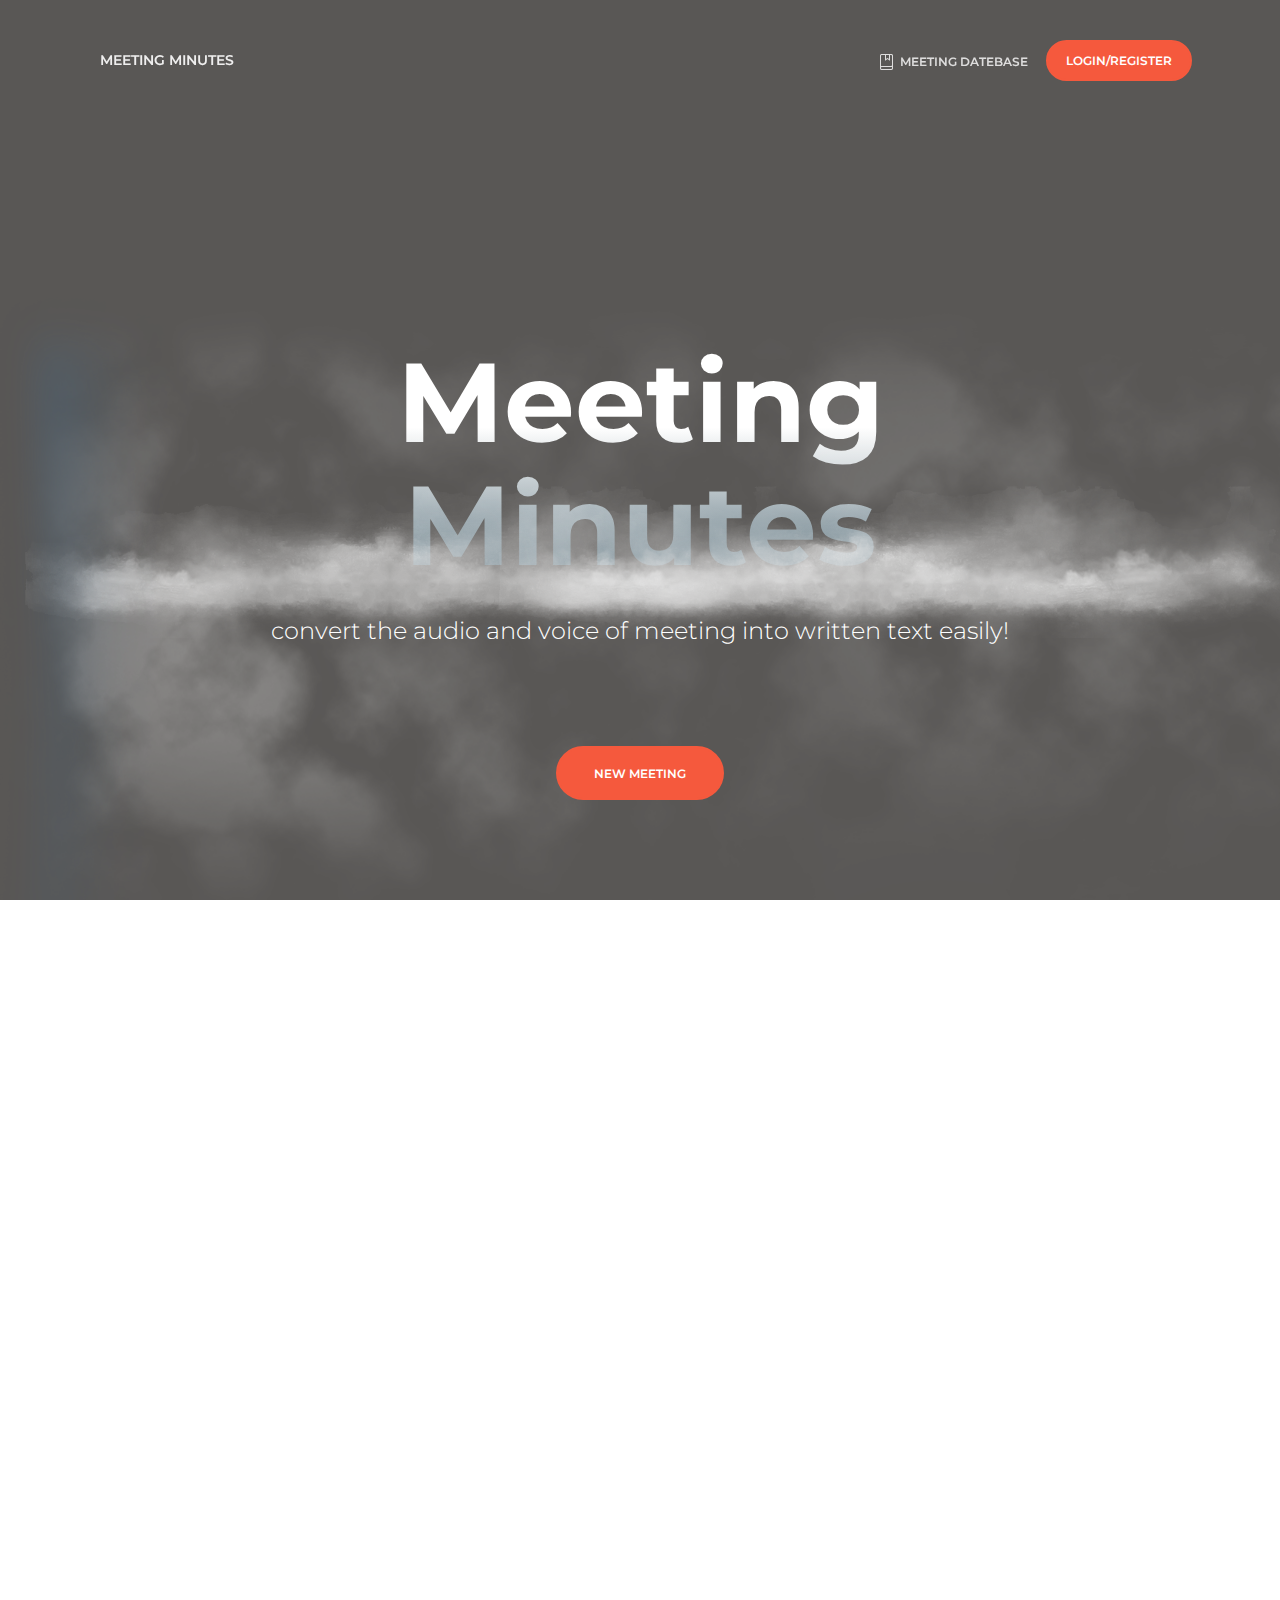
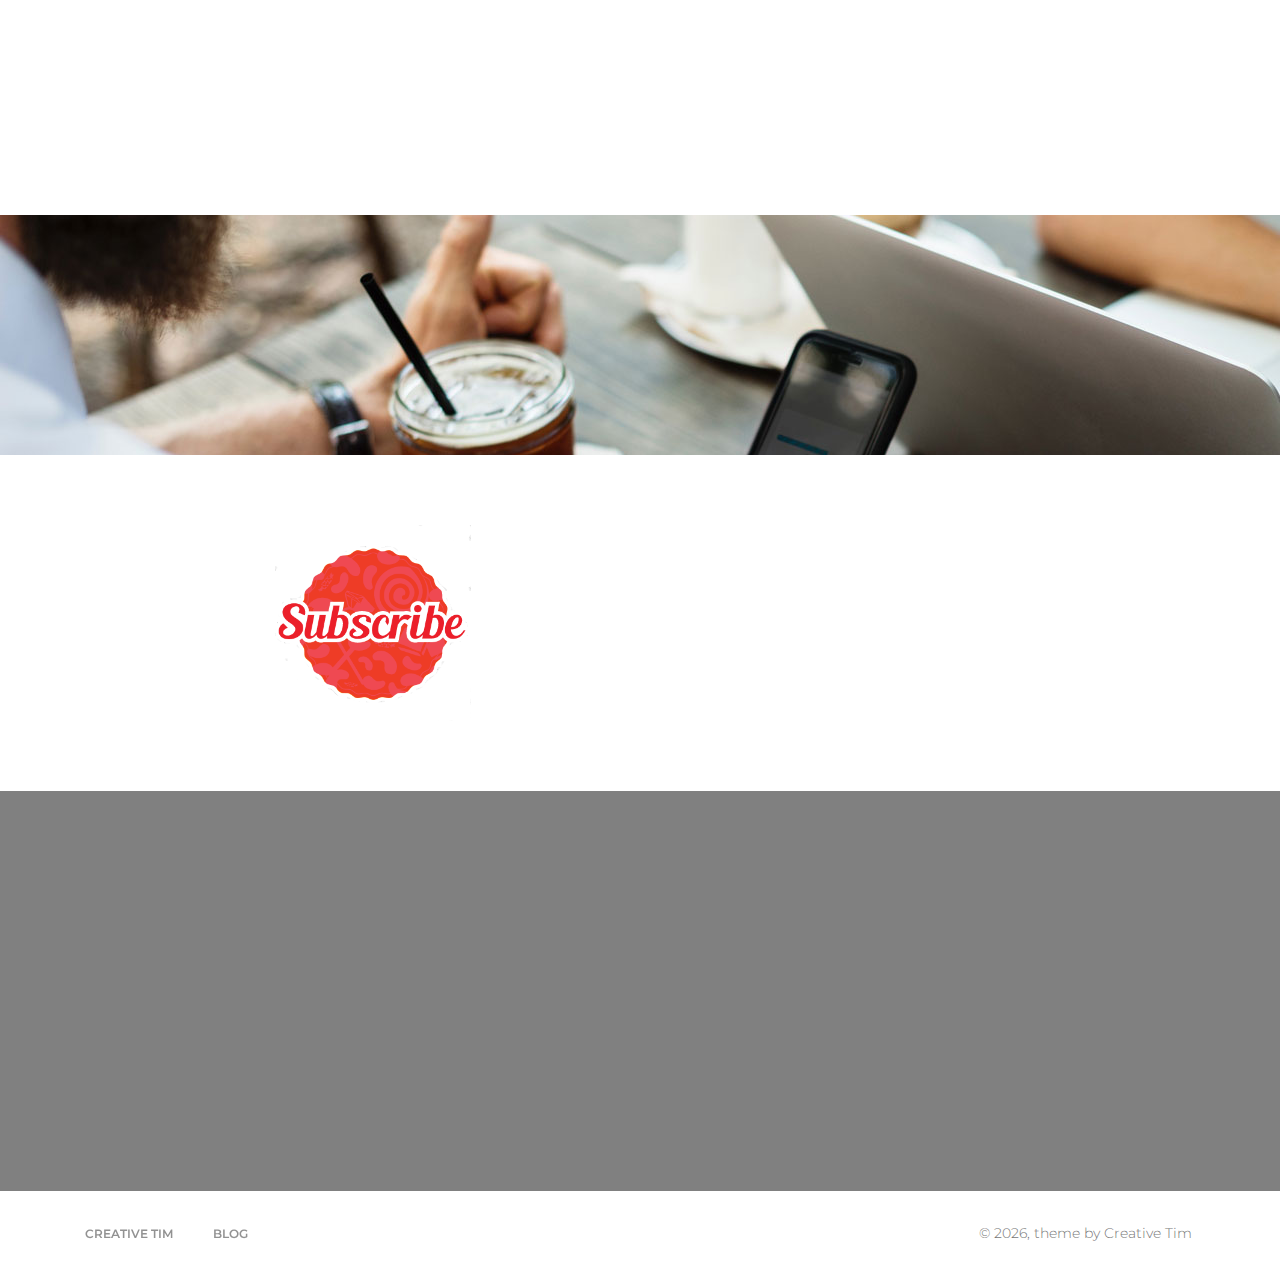
==== index.html @ 2bc40a19 "have problem with token" ====
<!doctype html>
<html lang="en">

<head>
    <meta charset="utf-8" />
    <link rel="icon" type="image/png" href="assets/img/favicon.ico">
    <link rel="apple-touch-icon" sizes="76x76" href="assets/img/apple-icon.png">
    <meta http-equiv="X-UA-Compatible" content="IE=edge,chrome=1" />
    <title>Paper Kit 2 by Creative Tim</title>
    <meta content='width=device-width, initial-scale=1.0, maximum-scale=1.0, user-scalable=0' name='viewport' />
    <meta name="viewport" content="width=device-width" />
    <!-- Bootstrap core CSS     -->
    <link href="assets/css/bootstrap.min.css" rel="stylesheet" />
    <link href="assets/css/paper-kit.css?v=2.1.0" rel="stylesheet" />
    <!--  CSS for Demo Purpose, don't include it in your project     -->
    <link href="assets/css/demo.css" rel="stylesheet" />
    <!--     Fonts and icons     -->
    <link href='http://fonts.googleapis.com/css?family=Montserrat:400,300,700' rel='stylesheet' type='text/css'>
    <link href="http://maxcdn.bootstrapcdn.com/font-awesome/latest/css/font-awesome.min.css" rel="stylesheet">
    <link href="assets/css/nucleo-icons.css" rel="stylesheet" />
</head>

<body>
    <nav class="navbar navbar-expand-md fixed-top navbar-transparent" color-on-scroll="500">
        <div class="container">
            <div class="navbar-translate">
                <button class="navbar-toggler navbar-toggler-right navbar-burger" type="button" data-toggle="collapse" data-target="#navbarToggler" aria-controls="navbarTogglerDemo02" aria-expanded="false" aria-label="Toggle navigation">
                    <span class="navbar-toggler-bar"></span>
                    <span class="navbar-toggler-bar"></span>
                    <span class="navbar-toggler-bar"></span>
                </button>
                <a class="navbar-brand" href="https://www.creative-tim.com">Meeting Minutes</a>
            </div>
            <div class="collapse navbar-collapse" id="navbarToggler">
                <ul class="navbar-nav ml-auto">
                    <li class="nav-item">
                        <a class="nav-link" rel="tooltip" title="Follow us on Twitter" data-placement="bottom" href="https://twitter.com/CreativeTim" target="_blank">
                            <i class="fa fa-twitter"></i>
                            <p class="d-lg-none">Twitter</p>
                        </a>
                    </li>
                    <li class="nav-item">
                        <a class="nav-link" rel="tooltip" title="Like us on Facebook" data-placement="bottom" href="https://www.facebook.com/CreativeTim" target="_blank">
                            <i class="fa fa-facebook-square"></i>
                            <p class="d-lg-none">Facebook</p>
                        </a>
                    </li>
                    <li class="nav-item">
                        <a class="nav-link" rel="tooltip" title="Follow us on Instagram" data-placement="bottom" href="https://www.instagram.com/CreativeTimOfficial" target="_blank">
                            <i class="fa fa-instagram"></i>
                            <p class="d-lg-none">Instagram</p>
                        </a>
                    </li>
                    <li class="nav-item">
                        <a class="nav-link" rel="tooltip" title="Star on GitHub" data-placement="bottom" href="https://www.github.com/CreativeTimOfficial/paper-kit" target="_blank">
                            <i class="fa fa-github"></i>
                            <p class="d-lg-none">GitHub</p>
                        </a>
                    </li>
                    <li class="nav-item">
                        <a href="documentation/tutorial-components.html" target="_blank" class="nav-link"><i class="nc-icon nc-book-bookmark"></i> Meeting Datebase</a>
                    </li>
                    <li class="nav-item">
                        <a href="examples/register.html" target="_blank" class="btn btn-danger btn-round">Login/Register</a>
                    </li>
                </ul>
            </div>
        </div>
    </nav>
    <div class="wrapper">
        <div class="page-header section-dark" style="background-image: url('assets/img/1.jpg')">
            <div class="filter"></div>
            <div class="content-center">
                <div class="container">
                    <div class="title-brand">
                        <h1 class="presentation-title">Meeting Minutes</h1>
                        <div class="fog-low">
                            <img src="assets/img/fog-low.png" alt="">
                        </div>
                        <div class="fog-low right">
                            <img src="assets/img/fog-low.png" alt="">
                        </div>
                    </div>
                    <h2 class="presentation-subtitle text-center">convert the audio and voice of meeting into written text easily!</h2>
                </div>
            </div>
            <div class="moving-clouds" style="background-image: url('assets/img/clouds.png'); ">
            </div>
            <a href="examples/profile.html" class="btn btn-danger btn-round new">New Meeting</a>
        </div>
        <div class="main">
            <div class="section">
                <div class="row intro-row">
                    <div class="col-md-1"></div>
                    <div class="col-md-5" data-move-z="-500px" data-move-y="200px">
                        <img class="intro" src="assets/img/2.jpg">
                    </div>
                    <div class="col-md-5" data-move-z="-200px" data-move-y="500px">
                        <h1>Easier<br>Faster<br>Comprehensive</h1>
                        <p>typically describe the events of the meeting and may include a list of attendees, a statement of the issues considered by the participants, and related responses or decisions for the issues.</p>
                    </div>
                    <div class="col-md-1"></div>
                </div>
                <div class="row intro-row">
                    <div class="col-md-1"></div>
                    <div class="col-md-5" data-move-z="-200px" data-move-y="500px">
                        <h1>Voice or Audio </h1>
                        <p>Easily convert audio and voice into written text for quick understanding of content.</p>
                    </div>
                    <div class="col-md-5" data-move-z="-500px" data-move-y="200px">
                        <img class="intro" src="assets/img/3.jpg">
                    </div>
                    <div class="col-md-1"></div>
                </div>
            </div>
            <div class="section">
                <div id="slider">
                    <div id="slide-holder">
                        <div class="slide"><img src="assets/img/4.jpg"></div>
                        <div class="slide"><img src="assets/img/5.jpg"></div>
                        <div class="slide"><img src="assets/img/6.jpg"></div>
                    </div>
                </div>
            </div>

            <div class="section">
                <div class="container">
                    <div class="row">
                        <div class="col-md-2"></div>
                        <div class="col-md-3"><img class="subscribe-logo" src="assets/img/subscribe.png"></div>
                        <div class="col-md-5 subscribe">
                            <h2>Get newest service</h2>
                            <input type="email" name="subscribe" placeholder="email">
                            <button type="submit" class="btn btn-danger btn-round add">Add</button>
                        </div>
                        <div class="col-md-2"></div>
                    </div>
                </div>
            </div>

            <div id="map"></div>
        </div>
    </div>
    <footer class="footer">
        <div class="container">
            <div class="row">
                <nav class="footer-nav">
                    <ul>
                        <li><a href="http://www.creative-tim.com">Creative Tim</a></li>
                        <li><a href="https://yifangdi.blogspot.com/">Blog</a></li>
                    </ul>
                </nav>
                <div class="credits ml-auto">
                    <span class="copyright">
                        © <script>document.write(new Date().getFullYear())</script>, theme <i class="fa fa-heart heart"></i> by Creative Tim
                    </span>
                </div>
            </div>
        </div>
    </footer>
</body>
<!-- Core JS Files -->
<script src="assets/js/jquery-3.2.1.js" type="text/javascript"></script>
<script src="assets/js/jquery-ui-1.12.1.custom.min.js" type="text/javascript"></script>
<script src="assets/js/popper.js" type="text/javascript"></script>
<script src="assets/js/bootstrap.min.js" type="text/javascript"></script>
<script type="text/javascript" src="assets/js/jquery.smoove.min.js"></script>
<!-- Switches -->
<script src="assets/js/bootstrap-switch.min.js"></script>
<!--  Plugins for Slider -->
<script src="assets/js/nouislider.js"></script>
<!--  Plugins for DateTimePicker -->
<script src="assets/js/moment.min.js"></script>
<script src="assets/js/bootstrap-datetimepicker.min.js"></script>

<!--  Paper Kit Initialization and functons -->
<script src="assets/js/paper-kit.js?v=2.1.0"></script>
<script>
    $('.col-md-5').smoove({
        offset:'40%'
    });
      function initMap() {
        var uluru = {lat: 42.3601, lng: -71.0589};
        var map = new google.maps.Map(document.getElementById('map'), {
          zoom:6,
          center: uluru
        });
        var marker = new google.maps.Marker({
          position:uluru,
          map: map
        });
        var infoWindow=new google.maps.InfoWindow({
            content:'<h4>We are here</h4><br><p>Tel:123-456-789</p>'
        });
       marker.addListener('click',function(){
        infoWindow.open(map,marker);
       });
      }
    </script>
    <script async defer
    src="https://maps.googleapis.com/maps/api/js?key=AIzaSyCdWbFzdQNGL08c4irJeWG4g93QgzHNyZw&callback=initMap">
    </script>
</html>
---- assets/css/demo.css ----
.tim-row{
    margin-bottom: 20px;
}

.tim-white-buttons {
    background-color: #777777;
}
.tim-title{
    margin-top: 30px;
    margin-bottom: 25px;
    min-height: 32px;
}
.tim-title.text-center{
    margin-bottom: 50px;
}
.typography-line{
    padding-left: 180px;
    margin-bottom: 20px;
    position: relative;
    width: 100%;
}
.typography-line .note{
    bottom: 10px;
    color: #c0c1c2;
    display: block;
    font-weight: 400;
    font-size: 13px;
    line-height: 13px;
    left: 0;
    margin-left: 20px;
    position: absolute;
    width: 260px;
}
.tim-row{
    padding-top: 50px;
}
.tim-row h3{
    margin-top: 0;
}
.switch{
    margin-right: 20px;
}
#navbar-full .navbar{
    border-radius: 0 !important;
    margin-bottom: 0;
    z-index: 2;
}
.space{
    height: 130px;
    display: block;
}
.space-110{
    height: 110px;
    display: block;
}
.space-50{
    height: 50px;
    display: block;
}
.space-70{
    height: 70px;
    display: block;
}
.navigation-example .img-src{
    background-attachment: scroll;
}

.main{
    background-color: #fff;
/*     position: relative; */

}
.navigation-example{
    background-image: url('../img/ilya-yakover.jpg');
    background-position: center center;
    background-size: cover;
    background-attachment: fixed;
    margin-top:0;
}
#notifications{
    background-color: #FFFFFF;
    display: block;
    width: 100%;
    position: relative;
}
#carousel{
    padding-top: 0;
}
.note{
    text-transform: capitalize;
}
.subscribe-form{
    padding-top: 20px;
}
.page-header .card-register .title{
    margin-bottom: 10px;
}
.space-100{
    height: 100px;
    display: block;
    width: 100%;
}
.sharing-area .btn{
    padding: 0.5rem 10px !important;
}

.be-social{
    padding-bottom: 20px;
/*     border-bottom: 1px solid #aaa; */
    margin: 0 auto 40px;
}
.txt-white{
    color: #FFFFFF;
}
.txt-gray{
    color: #ddd !important;
}
.footer{
    background-attachment: fixed;
    position: relative;
    line-height: 20px;
}
.footer nav > ul {
  list-style: none;
  margin: 0;
  padding: 0;
  font-weight: normal;
}
.footer nav > ul > li{
    display: inline-block;
    padding: 10px 15px;
    margin: 15px 3px;
    line-height: 20px;
    text-align: center;
}

.footer nav > ul a:not(.btn) {
  color: #777777;
  display: block;
  margin-bottom: 3px;
}
.footer nav > ul a:not(.btn):hover, .footer nav > ul a:not(.btn):focus {
  color: #E3E3E3;
}
.footer .copyright {
  color: #777777;
  padding: 10px 15px;
  font-size: 14px;
  margin: 15px 3px;
  line-height: 20px;
  text-align: center;
}
.footer .heart{
    color: #EB5E28;
}

.social-share{
    float: left;
    margin-right: 8px;
}
.social-share a{
    color: #FFFFFF;
}
#subscribe_email{
    border-radius: 0;
    border-left: 0;
    border-right: 0;
}
.pick-class-label{
    border-radius: 8px;
    color: #ffffff;
    cursor: pointer;
    display: inline-block;
    font-size: 75%;
    font-weight: bold;
    line-height: 1;
    margin-right: 10px;
    padding: 23px;
    text-align: center;
    vertical-align: baseline;
    white-space: nowrap;
}

.parallax{
    width:100%;
    height:570px;
    display: block;
    background-attachment: fixed;
    background-repeat:no-repeat;
    background-size:cover;
    background-position: center center;
}

.logo-container .logo{
    overflow: hidden;
    border-radius: 50%;
    border: 1px solid #333333;
    width: 50px;
    float: left;
}

.logo-container .brand{
    font-size: 18px;
    color: #FFFFFF;
    line-height: 20px;
    float: left;
    margin-left: 10px;
    margin-top: 5px;
    width: 75px;
    height: 50px;
}
.logo-container{
    margin-top: 5px;
}
.logo-container .logo img{
    width: 100%;
}
.navbar-small .logo-container .brand{
    color: #333333;
}
.demo-header{
    background-size: cover;
    /*background-color: #FF8F5E;*/
    background-position: center top;
    margin-top: -100px;
    min-height: 600px;
}
.demo-height{
    min-height: 102vh;
}
.demo-height .motto{
    padding-top: 20% !important;
}
.demo-header-image{
    background-image: url('../img/city.jpg');
}
.demo-header .motto{
    color: #FFFFFF;
    padding-top: 15%;
    text-align: center;
    z-index: 3;
}
.demo-header .motto h3{
    margin-bottom: 0;
}
.separator{
    content: "Separator";
    color: #FFFFFF;
    display: block;
    width: 100%;
    padding: 20px;
}
.separator-line{
    background-color: #EEE;
    height: 1px;
    width: 100%;
    display: block;
}
.separator.separator-gray{
    background-color: #EEEEEE;
}
.social-buttons-demo .btn{
    margin-right: 5px;
    margin-bottom: 7px;
}

.img-container{
    width: 100%;
    overflow: hidden;
}
.img-container img{
    width: 100%;
}
.lightbox img{
    width: 100%;
}
.lightbox .modal-content{
    overflow: hidden;
}
.lightbox .modal-body{
    padding: 0;
}
@media screen and (min-width: 991px){
    .lightbox .modal-dialog{
        width: 960px;
    }
}

@media screen{
    .section-buttons .btn,
    .section-buttons .btn-morphing{
        margin-bottom: 10px;
    }
    .parallax .motto{
        top: 170px;
        margin-top: 0;
        font-size: 60px;
        width: 270px;
    }
}

.presentation .loader{
    opacity: 0;
    display: block;
    transition: all 0.4s;
    -webkit-transition: all 0.4s;
    position: fixed;
    left: 50%;
    top: 50%;
    z-index: 1031;
    margin-left: -32px;
    margin-top: -32px;
}
.presentation  .loader.visible{
    display: block;
    opacity: 1;
}
.presentation  .modal-content{
    background-color: transparent;
    box-shadow: 0 0 0;
}
.presentation .modal-backdrop.in{
    opacity: 0.45;
}
.presentation .preload-image{
    display: none;
    box-shadow: 0 0 15px rgba(0, 0, 0, 0.15), 0 0 1px 1px rgba(0, 0, 0, 0.1);
}
/*       Loading dots  */

/*      transitions */
.presentation .front, .presentation .front:after, .presentation .front .btn, .logo-container .logo, .logo-container .brand{
     -webkit-transition: all .2s;
    -moz-transition: all .2s;
    -o-transition: all .2s;
    transition: all .2s;
}
.presentation .section{
    padding: 100px 0;
}
.presentation .colors{
    padding: 100px 0;
}
.presentation > .description{
    padding-top: 20px;
}
.presentation .section-rotation{
    padding: 140px 0;
}
.presentation .section-images{
    padding: 80px 0;
}
.presentation .section-thin{
    padding: 0;
}
.presentation .section-pay{
    padding-top: 20px;
}
.presentation .colors{
    padding: 70px 0;
    z-index: 7;
    position: relative;
    margin-top: -300px;
}
.presentation .colors{
    border-top: 1px solid #DDDDDD;
}
.presentation .card-container{
     -webkit-perspective: 800px;
    -moz-perspective: 800px;
    -o-perspective: 800px;
    perspective: 800px;
    min-height: 500px;
    width: 300px;
    position: relative;
    margin-top: 90px;
}
.presentation .card-component{
    -webkit-transform-style: preserve-3d;
   -moz-transform-style: preserve-3d;
     -o-transform-style: preserve-3d;
        transform-style: preserve-3d;
	position: relative;
	height: 600px;
}
.presentation .card-component .front{
    -webkit-backface-visibility: hidden;
    -moz-backface-visibility: hidden;
    -o-backface-visibility: hidden;
    backface-visibility: hidden;
    -webkit-transform: rotateY( -28deg );
    -moz-transform: rotateY( -28deg );
    -o-transform: rotateY( -28deg );
    transform: rotateY( -28deg );

	position: absolute;
	top: 0;
	left: 0;
	background-color: #FFF;
    width: 100%;
    cursor: pointer;
    box-shadow: 10px 4px 14px rgba(0, 0, 0, 0.12);
    border-radius: 10px;
    overflow: hidden;
    border: 1px solid rgba(0,0,0,.12);
}

.presentation .front img{
    z-index: 2;
    position: relative;
}

.presentation .card-container:hover .front{
    top: -10px;
}

.presentation .card-component img{
    width: 100%;
}
.presentation .description .col-md-3{
    width: 16%;
    margin-left: 4%;
}
.presentation .first-card{
    z-index: 6;
}
.presentation .second-card{
    z-index: 5;
}
.presentation .third-card{
    z-index: 4;
}
.presentation .fourth-card{
    z-index: 3;
}
.presentation h1,
.presentation h2{
    font-weight: 200;
}
.presentation h4,
.presentation h5,
.presentation h6{
    font-weight: 300;
}
.presentation h4{
    font-size: 18px;
    line-height: 24px;
}
.presentation .info h4{
    font-size: 24px;
    line-height: 28px;
}

.presentation .section-gray h1 small{
    color: #888888;
}
.presentation .color-container{
    text-align: center;
}
.presentation .color-container img{
    width: 100%;
    margin-bottom: 10px;
}
.presentation .circle-color{
    width: 40px;
    height: 40px;
    border-radius: 10px;
    display: block;
    background-color: #cccccc;
    margin: 0 auto;
}
.presentation .circle-red{
    background-color: #ff3b30;
}
.presentation .circle-blue{
    background-color: #3472f7;
}
.presentation .circle-azure{
    background-color: #2ca8ff;
}
.presentation .circle-green{
    background-color: #05ae0e;
}
.presentation .circle-orange{
    background-color: #ff9500;
}

.presentation .section-gray-gradient{
    background: rgb(255,255,255); /* Old browsers */
    background: -moz-linear-gradient(top,  rgba(255,255,255,1) 25%, rgba(231,231,231,1) 100%); /* FF3.6+ */
    background: -webkit-gradient(linear, left top, left bottom, color-stop(25%,rgba(255,255,255,1)), color-stop(100%,rgba(231,231,231,1))); /* Chrome,Safari4+ */
    background: -webkit-linear-gradient(top,  rgba(255,255,255,1) 25%,rgba(231,231,231,1) 100%); /* Chrome10+,Safari5.1+ */
    background: -o-linear-gradient(top,  rgba(255,255,255,1) 25%,rgba(231,231,231,1) 100%); /* Opera 11.10+ */
    background: -ms-linear-gradient(top,  rgba(255,255,255,1) 25%,rgba(231,231,231,1) 100%); /* IE10+ */
    background: linear-gradient(to bottom,  rgba(255,255,255,1) 25%,rgba(231,231,231,1) 100%); /* W3C */
    filter: progid:DXImageTransform.Microsoft.gradient( startColorstr='#ffffff', endColorstr='#e7e7e7',GradientType=0 ); /* IE6-9 */
}
.presentation .section-black{
    background-color: #333;
}

.rotating-card-container {
    -webkit-perspective: 900px;
   -moz-perspective: 900px;
     -o-perspective: 900px;
        perspective: 900px;
        margin-bottom: 30px;
}

.rotating-card {
   -webkit-transition: all 1.3s;
   -moz-transition: all 1.3s;
     -o-transition: all 1.3s;
        transition: all 1.3s;
-webkit-transform-style: preserve-3d;
   -moz-transform-style: preserve-3d;
     -o-transform-style: preserve-3d;
        transform-style: preserve-3d;

    margin-top: 20px;
  position: relative;
   background: none repeat scroll 0 0 #FFFFFF;
    border-radius: 20px;
    color: #444444;
}
.rotating-card-container .rotate,
.rotating-card .back{
    -webkit-transform: rotateY( 180deg );
    -moz-transform: rotateY( 180deg );
    -o-transform: rotateY( 180deg );
    transform: rotateY( 180deg );
}
.rotating-card-container:hover .rotate{
    -webkit-transform: rotateY(0deg);
    -moz-transform: rotateY(0deg);
    -o-transform: rotateY(0deg);
    transform: rotateY(0deg);
}


.rotating-card .front,
.rotating-card .back {
    -webkit-backface-visibility: hidden;
    -moz-backface-visibility: hidden;
    -o-backface-visibility: hidden;
    backface-visibility: hidden;

    position: absolute;
    top: 0;
    left: 0;
    background-color: #FFF;
    box-shadow: 0 3px 17px rgba(0,0,0,.15);
}

.rotating-card .front {
    z-index: 2;
}

.rotating-card .back {
    z-index: 3;
    height: 500px;
    width: 100%;
    display: block;
    padding: 0 15px;
    background-color: #e5e5e5;
}

.rotating-card .back-contaier {
  background-color: white;
  padding: 30px 15px;

}

.rotating-card .image{
    border-radius: 20px 20px 0 0;
}
.rotating-card-container,
.rotating-card .front,
.rotating-card .back {
  width: 100%;
  min-height: 500px;
  border-radius: 20px;
}
/*       Fix bug for IE      */

@media screen and (-ms-high-contrast: active), (-ms-high-contrast: none) {
    .rotating-card .front, .rotating-card .back{
        -ms-backface-visibility: visible;
        backface-visibility: visible;
    }
    .rotating-card .back {
        visibility: hidden;
        -ms-transition: all 0.2s cubic-bezier(.92,.01,.83,.67);
    }
    .rotating-card .front{
        z-index: 4;
    }
    .rotating-card-container:hover .back{
        z-index: 5;
        visibility: visible;
    }
}

.fixed-section{
    top: 100px;
    max-height: 80vh;
    position: -webkit-sticky;
    position: -moz-sticky;
    position: -ms-sticky;
    position: -o-sticky;
    position: sticky;
    bottom: auto;
}
.fixed-section ul{
    padding: 0 !important;
}
.fixed-section ul li{
    list-style: none;
}
.fixed-section li a{
    font-size: 14px;
    padding: 2px;
    display: block;
    color: #666666;
}
.fixed-section li a.active{
    color: #00bbff;
}



/* prettyprint */
 pre.prettyprint{
    background-color: #eee !important;
    margin-bottom: 30px;
    margin-top: 30px;
    padding: 20px !important;
    font-size: 13px;
    text-align: left;
    border-radius: 4px !important;
    border: 1px transparent !important;
}
.presentation .atv,
.presentation .str{
    color: #0D9814;
}
.presentation .tag,
.presentation .pln,
.presentation .kwd{
    color: #195CEC;
}
.presentation .atn{
    color: #2C93FF;
}
.presentation .pln{
    color: #333;
}
.presentation .com{
    color: #999;
}

.presentation .text-white{
    color: #FFFFFF;
    text-shadow: 0 1px 2px rgba(0,0,0,.13);
}
.presentation .section-images .card-image{
    border-radius: 6px 6px 0 0;
    overflow: hidden;
    box-shadow: 0 -3px 8px rgba(0,0,0,0);
}
.presentation .section-images .card-image .image{
/*     border-radius: 6px; */
}
@media (max-width: 1200px){
    .presentation .section-images .image img{
        width: 100%;
    }

}
.presentation .card-text-adjust{
    padding-left: 40px;
}
.presentation .info.info-separator{
    position: relative;
}
.presentation .info.info-separator:after{
    height: 100%;
    position: absolute;
    background-color: #ccc;
    width: 1px;
    content: "";
    right: -7px;
    top: 0;
}
.presentation .info li{
    padding: 5px 0;
    border-bottom: 1px solid #E5E5E5;
    color: #666666;
}
.presentation .info ul{
    width: 240px;
    margin: 10px auto;
}
.presentation .info li:last-child{
    border: 0;
}

/*      layer animation          */

.layers-container{
    display: block;
    margin-top: 50px;
    position: relative;
}
.layers-container img {
  position: absolute;
  width: 100%;
  height: auto;
  top: 0;
  left: 0;
  text-align: center;
}

.section-black {
  background-color: #333;
}

#layerHover{
  top: 30px;
}
#layerImage{
    top: 50px;
}
#layerBody{
  top: 75px;
}

.animate {
  transition: 1.5s ease-in-out;
  -moz-transition: 1.5s ease-in-out;
  -webkit-transition: 1.5s ease-in-out;
}

.down {
  transform: translate(0,45px);
  -moz-transform: translate(0,45px);
  -webkit-transform: translate(0,45px);
}

.down-2x {
   transform: translate(0,90px);
  -moz-transform: translate(0,90px);
  -webkit-transform: translate(0,90px);
}


.navbar-default.navbar-small .logo-container .brand{
    color: #333333;
}
.navbar-transparent.navbar-small .logo-container .brand{
    color: #FFFFFF;
}
.navbar-default.navbar-small .logo-container .brand{
    color: #333333;
}
.section-thin{
    padding-bottom: 0;
}

.info.info-separator{
    position: relative;
}
.info.info-separator:after{
    height: 100%;
    position: absolute;
    background-color: #ccc;
    width: 1px;
    content: "";
    right: -7px;
    top: 0;
}
@media (max-width: 767px){
.info.info-separator:after{
    display: none;
  }
}
.info li{
    padding: 5px 0;
    border-bottom: 1px solid #E5E5E5;
    color: #666666;
}
.info ul{
    width: 240px;
    margin: 10px auto;
}
.info li:last-child{
    border: 0;
}
.payment-methods i {
    font-size: 28px;
    padding: 0 3px;
    width: 38px;
}
.payment-methods h4 {
    font-size: 18px;
    line-height: 38px;
}
.info .description .btn{
    width: 240px;
    font-weight: 500;
}
#buyButtonHeroes{
    margin-top: 31px;
}
.right-click{
    width: 100%;
    height: 100%;
    background: rgba(51, 51, 51, 0.8);
    position: fixed;
    z-index: 20000;
    display: none;
}
.onclick{
    width: 100%;
    height: 100%;
    position: absolute;
    z-index: 20001;
}
.container-right-click{
    width: 100%;
    position: absolute;
    top: 0;
    left: 0;
}
.container-right-click .card-price#card-price-small{
    margin-top: 70px;
     -webkit-transition: all .2s;
    -moz-transition: all .2s;
    -o-transition: all .2s;
    transition: all .2s;
    position: relative;
    z-index: 20003;

}
.container-right-click .card-price#card-price-big{
    margin-top: 40px;
     -webkit-transition: all .2s;
    -moz-transition: all .2s;
    -o-transition: all .2s;
    transition: all .2s;
      position: relative;
    z-index: 20003;

}
.animated {
  -webkit-animation-duration: 1s;
          animation-duration: 1s;
  -webkit-animation-fill-mode: both;
          animation-fill-mode: both;
}

@-webkit-keyframes bounceInDown {
  0%, 60%, 75%, 90%, 100% {
    -webkit-transition-timing-function: cubic-bezier(0.215, 0.610, 0.355, 1.000);
            transition-timing-function: cubic-bezier(0.215, 0.610, 0.355, 1.000);
  }

  0% {
    opacity: 0;
    -webkit-transform: translate3d(0, -3000px, 0);
            transform: translate3d(0, -3000px, 0);
  }

  60% {
    opacity: 1;
    -webkit-transform: translate3d(0, 25px, 0);
            transform: translate3d(0, 25px, 0);
  }

  75% {
    -webkit-transform: translate3d(0, -10px, 0);
            transform: translate3d(0, -10px, 0);
  }

  90% {
    -webkit-transform: translate3d(0, 5px, 0);
            transform: translate3d(0, 5px, 0);
  }

  100% {
    -webkit-transform: none;
            transform: none;
  }
}

@keyframes bounceInDown {
  0%, 60%, 75%, 90%, 100% {
    -webkit-transition-timing-function: cubic-bezier(0.215, 0.610, 0.355, 1.000);
            transition-timing-function: cubic-bezier(0.215, 0.610, 0.355, 1.000);
  }

  0% {
    opacity: 0;
    -webkit-transform: translate3d(0, -3000px, 0);
            transform: translate3d(0, -3000px, 0);
  }

  60% {
    opacity: 1;
    -webkit-transform: translate3d(0, 25px, 0);
            transform: translate3d(0, 25px, 0);
  }

  75% {
    -webkit-transform: translate3d(0, -10px, 0);
            transform: translate3d(0, -10px, 0);
  }

  90% {
    -webkit-transform: translate3d(0, 5px, 0);
            transform: translate3d(0, 5px, 0);
  }

  100% {
    -webkit-transform: none;
            transform: none;
  }
}

.bounceInDown {
  -webkit-animation-name: bounceInDown;
          animation-name: bounceInDown;
}

.container-right-click h4{
    color: white;margin-top: 45px;font-weight: 200;margin-bottom: 0;
}
.icon-class{
    fill: #75c3b6;
}
.navbar-header{
    min-width: 135px;
}

#demo-navbar{
    border-radius: 0;
    margin-bottom: 0px;
}
.download-area{
    margin-top: 30px;
}
.sharing-area{
    margin-top: 50px;
}
.sharing-area .btn{
    margin-top: 14px;
}

/* nucleo icons  */

.demo-iconshtml {
    font-size: 62.5%;
}
.demo-icons body {
    font-size: 1.6rem;
    font-family: sans-serif;
    color: #333333;
    background: white;
}
.demo-icons a {
    color: #608CEE;
    text-decoration: none;
}
.demo-icons header {
    text-align: center;
    padding: 100px 0 0;
}
.demo-icons header h1 {
    font-size: 2.8rem;
}
.demo-icons header p {
    font-size: 1.4rem;
    margin-top: 1em;
}
.demo-icons header a:hover {
    text-decoration: underline;
}
.demo-icons .nc-icon {
    font-size: 34px;
}
.demo-icons section {
    width: 90%;
    max-width: 1200px;
    margin: 50px auto;
}
.demo-icons section h2 {
    border-bottom: 1px solid #e2e2e2;
    padding: 0 0 1em .2em;
    margin-bottom: 1em;
}
.demo-icons ul::after {
    clear: both;
    content: "";
    display: table;
}
.demo-icons ul li {
    width: 25%;
    float: left;
    padding: 16px 0;
    text-align: center;
    border-radius: .25em;
    -webkit-transition: background 0.2s;
    -moz-transition: background 0.2s;
    transition: background 0.2s;
    -webkit-user-select: none;
    -moz-user-select: none;
    -ms-user-select: none;
    user-select: none;
    overflow: hidden;
}
.demo-icons ul li:hover {
    background: #f4f4f4;
}
.demo-icons ul p, .demo-icons ul em, .demo-icons ul input {
    display: inline-block;
    font-size: 1rem;
    color: #999999;
    -webkit-user-select: auto;
    -moz-user-select: auto;
    -ms-user-select: auto;
    user-select: auto;
    white-space: nowrap;
    width: 100%;
    overflow: hidden;
    text-overflow: ellipsis;
    cursor: pointer;
}
.demo-icons ul p {
    padding: 20px 0 0;
    font-size: 12px;
    margin: 0;
}
.demo-icons ul p::selection, .demo-icons ul em::selection {
    background: #608CEE;
    color: #efefef;
}
.demo-icons ul em {
    margin-bottom: 8px;
    font-size: 12px;
}
.demo-icons ul em::before {
    content: '[';
}
.demo-icons ul em::after {
    content: ']';
}
.demo-icons ul input {
    text-align: center;
    background: transparent;
    border: none;
    box-shadow: none;
    outline: none;
    display: none;
}

@media only screen and (min-width: 768px) {
    .demo-icons ul li {
        width: 20%;
        float: left;
    }
}
@media only screen and (min-width: 1024px) {
    .demo-icons ul li {
        width: 12.5%;
        float: left;
        padding: 32px 0;
    }
}

@media screen and (max-width: 991px){
    .following .follows .row{
        text-align: center;
    }

}

/* for components and tutorial page */
    /*pre.prettyprint{
        background-color: #FFFCF5;
        border: 0px;
        margin-bottom: 0;
        margin-top: 20px;
        padding: 20px;
        text-align: left;
    }*/
.atv, .str{
    color: #75c3b6;
}
.tag, .pln, .kwd{
    color: #7A9E9F;
}
.atn{
    color: #68B3C8;
}
.pln{
    color: #333;
}
.com{
    color: #999;
}
.space-top{
    margin-top: 30px;
}
.area-line{
    /*border: 1px solid #999;*/
    border-left: 0;
    border-right: 0;
    color: #666;
    display: block;
    margin-top: 20px;
    padding: 8px 0;
    text-align: center;
}
.area-line a{
    color: #666;
}
.container-fluid{
    padding-right: 15px;
    padding-left: 15px;
}
.example-pages{
    margin-top: 50px;
}
.main .section:first-of-type{
    position: relative;
    z-index: 2;
}
.profile-content{
    padding-top: 0;
    position: relative;
    z-index: 2;
}
---- assets/css/nucleo-icons.css ----
/*--------------------------------

nucleo-icons Web Font - built using nucleoapp.com
License - nucleoapp.com/license/

-------------------------------- */
@font-face {
  font-family: 'nucleo-icons';
  src: url('../fonts/nucleo-icons.eot');
  src: url('../fonts/nucleo-icons.eot') format('embedded-opentype'), url('../fonts/nucleo-icons.woff2') format('woff2'), url('../fonts/nucleo-icons.woff') format('woff'), url('../fonts/nucleo-icons.ttf') format('truetype'), url('../fonts/nucleo-icons.svg') format('svg');
  font-weight: normal;
  font-style: normal;
}
/*------------------------
	base class definition
-------------------------*/
.nc-icon {
  display: inline-block;
  font: normal normal normal 14px/1 'nucleo-icons';
  font-size: inherit;
  speak: none;
  text-transform: none;
  /* Better Font Rendering */
  -webkit-font-smoothing: antialiased;
  -moz-osx-font-smoothing: grayscale;
}
/*------------------------
  change icon size
-------------------------*/
.nc-icon.lg {
  font-size: 1.33333333em;
  vertical-align: -16%;
}
.nc-icon.x2 {
  font-size: 2em;
}
.nc-icon.x3 {
  font-size: 3em;
}
/*----------------------------------
  add a square/circle background
-----------------------------------*/
.nc-icon.square,
.nc-icon.circle {
  padding: 0.33333333em;
  vertical-align: -16%;
  background-color: #eee;
}
.nc-icon.circle {
  border-radius: 50%;
}
/*------------------------
  list icons
-------------------------*/
.nc-icon-ul {
  padding-left: 0;
  margin-left: 2.14285714em;
  list-style-type: none;
}
.nc-icon-ul > li {
  position: relative;
}
.nc-icon-ul > li > .nc-icon {
  position: absolute;
  left: -1.57142857em;
  top: 0.14285714em;
  text-align: center;
}
.nc-icon-ul > li > .nc-icon.lg {
  top: 0;
  left: -1.35714286em;
}
.nc-icon-ul > li > .nc-icon.circle,
.nc-icon-ul > li > .nc-icon.square {
  top: -0.19047619em;
  left: -1.9047619em;
}
/*------------------------
  spinning icons
-------------------------*/
.nc-icon.spin {
  -webkit-animation: nc-icon-spin 2s infinite linear;
  -moz-animation: nc-icon-spin 2s infinite linear;
  animation: nc-icon-spin 2s infinite linear;
}
@-webkit-keyframes nc-icon-spin {
  0% {
    -webkit-transform: rotate(0deg);
  }
  100% {
    -webkit-transform: rotate(360deg);
  }
}
@-moz-keyframes nc-icon-spin {
  0% {
    -moz-transform: rotate(0deg);
  }
  100% {
    -moz-transform: rotate(360deg);
  }
}
@keyframes nc-icon-spin {
  0% {
    -webkit-transform: rotate(0deg);
    -moz-transform: rotate(0deg);
    -ms-transform: rotate(0deg);
    -o-transform: rotate(0deg);
    transform: rotate(0deg);
  }
  100% {
    -webkit-transform: rotate(360deg);
    -moz-transform: rotate(360deg);
    -ms-transform: rotate(360deg);
    -o-transform: rotate(360deg);
    transform: rotate(360deg);
  }
}
/*------------------------
  rotated/flipped icons
-------------------------*/
.nc-icon.rotate-90 {
  filter: progid:DXImageTransform.Microsoft.BasicImage(rotation=1);
  -webkit-transform: rotate(90deg);
  -moz-transform: rotate(90deg);
  -ms-transform: rotate(90deg);
  -o-transform: rotate(90deg);
  transform: rotate(90deg);
}
.nc-icon.rotate-180 {
  filter: progid:DXImageTransform.Microsoft.BasicImage(rotation=2);
  -webkit-transform: rotate(180deg);
  -moz-transform: rotate(180deg);
  -ms-transform: rotate(180deg);
  -o-transform: rotate(180deg);
  transform: rotate(180deg);
}
.nc-icon.rotate-270 {
  filter: progid:DXImageTransform.Microsoft.BasicImage(rotation=3);
  -webkit-transform: rotate(270deg);
  -moz-transform: rotate(270deg);
  -ms-transform: rotate(270deg);
  -o-transform: rotate(270deg);
  transform: rotate(270deg);
}
.nc-icon.flip-y {
  filter: progid:DXImageTransform.Microsoft.BasicImage(rotation=0);
  -webkit-transform: scale(-1, 1);
  -moz-transform: scale(-1, 1);
  -ms-transform: scale(-1, 1);
  -o-transform: scale(-1, 1);
  transform: scale(-1, 1);
}
.nc-icon.flip-x {
  filter: progid:DXImageTransform.Microsoft.BasicImage(rotation=2);
  -webkit-transform: scale(1, -1);
  -moz-transform: scale(1, -1);
  -ms-transform: scale(1, -1);
  -o-transform: scale(1, -1);
  transform: scale(1, -1);
}
/*------------------------
	font icons
-------------------------*/

.nc-air-baloon::before {
    content: "\ea01";
}

.nc-album-2::before {
    content: "\ea02";
}

.nc-alert-circle-i::before {
    content: "\ea04";
}

.nc-align-center::before {
    content: "\ea03";
}

.nc-align-left-2::before {
    content: "\ea05";
}

.nc-ambulance::before {
    content: "\ea06";
}

.nc-app::before {
    content: "\ea07";
}

.nc-atom::before {
    content: "\ea08";
}

.nc-badge::before {
    content: "\ea09";
}

.nc-bag-16::before {
    content: "\ea0a";
}

.nc-bank::before {
    content: "\ea0b";
}

.nc-basket::before {
    content: "\ea0c";
}

.nc-bell-55::before {
    content: "\ea0d";
}

.nc-bold::before {
    content: "\ea0e";
}

.nc-book-bookmark::before {
    content: "\ea0f";
}

.nc-bookmark-2::before {
    content: "\ea10";
}

.nc-box-2::before {
    content: "\ea11";
}

.nc-box::before {
    content: "\ea12";
}

.nc-briefcase-24::before {
    content: "\ea13";
}

.nc-bulb-63::before {
    content: "\ea14";
}

.nc-bullet-list-67::before {
    content: "\ea15";
}

.nc-bus-front-12::before {
    content: "\ea16";
}

.nc-button-pause::before {
    content: "\ea17";
}

.nc-button-play::before {
    content: "\ea18";
}

.nc-button-power::before {
    content: "\ea19";
}

.nc-calendar-60::before {
    content: "\ea1a";
}

.nc-camera-compact::before {
    content: "\ea1b";
}

.nc-caps-small::before {
    content: "\ea1c";
}

.nc-cart-simple::before {
    content: "\ea1d";
}

.nc-chart-bar-32::before {
    content: "\ea1e";
}

.nc-chart-pie-36::before {
    content: "\ea1f";
}

.nc-chat-33::before {
    content: "\ea20";
}

.nc-check-2::before {
    content: "\ea21";
}

.nc-circle-10::before {
    content: "\ea22";
}

.nc-cloud-download-93::before {
    content: "\ea23";
}

.nc-cloud-upload-94::before {
    content: "\ea24";
}

.nc-compass-05::before {
    content: "\ea25";
}

.nc-controller-modern::before {
    content: "\ea26";
}

.nc-credit-card::before {
    content: "\ea27";
}

.nc-delivery-fast::before {
    content: "\ea28";
}

.nc-diamond::before {
    content: "\ea29";
}

.nc-email-85::before {
    content: "\ea2a";
}

.nc-favourite-28::before {
    content: "\ea2b";
}

.nc-glasses-2::before {
    content: "\ea2c";
}

.nc-globe-2::before {
    content: "\ea2d";
}

.nc-globe::before {
    content: "\ea2e";
}

.nc-hat-3::before {
    content: "\ea2f";
}

.nc-headphones::before {
    content: "\ea30";
}

.nc-html5::before {
    content: "\ea31";
}

.nc-image::before {
    content: "\ea32";
}

.nc-istanbul::before {
    content: "\ea33";
}

.nc-key-25::before {
    content: "\ea34";
}

.nc-laptop::before {
    content: "\ea35";
}

.nc-layout-11::before {
    content: "\ea36";
}

.nc-lock-circle-open::before {
    content: "\ea37";
}

.nc-map-big::before {
    content: "\ea38";
}

.nc-minimal-down::before {
    content: "\ea39";
}

.nc-minimal-left::before {
    content: "\ea3a";
}

.nc-minimal-right::before {
    content: "\ea3b";
}

.nc-minimal-up::before {
    content: "\ea3c";
}

.nc-mobile::before {
    content: "\ea3d";
}

.nc-money-coins::before {
    content: "\ea3e";
}

.nc-note-03::before {
    content: "\ea3f";
}

.nc-palette::before {
    content: "\ea40";
}

.nc-paper::before {
    content: "\ea41";
}

.nc-pin-3::before {
    content: "\ea42";
}

.nc-planet::before {
    content: "\ea43";
}

.nc-refresh-69::before {
    content: "\ea44";
}

.nc-ruler-pencil::before {
    content: "\ea45";
}

.nc-satisfied::before {
    content: "\ea46";
}

.nc-scissors::before {
    content: "\ea47";
}

.nc-send::before {
    content: "\ea48";
}

.nc-settings-gear-65::before {
    content: "\ea49";
}

.nc-settings::before {
    content: "\ea4a";
}

.nc-share-66::before {
    content: "\ea4b";
}

.nc-shop::before {
    content: "\ea4c";
}

.nc-simple-add::before {
    content: "\ea4d";
}

.nc-simple-delete::before {
    content: "\ea4e";
}

.nc-simple-remove::before {
    content: "\ea4f";
}

.nc-single-02::before {
    content: "\ea50";
}

.nc-single-copy-04::before {
    content: "\ea51";
}

.nc-sound-wave::before {
    content: "\ea52";
}

.nc-spaceship::before {
    content: "\ea53";
}

.nc-sun-fog-29::before {
    content: "\ea54";
}

.nc-support-17::before {
    content: "\ea55";
}

.nc-tablet-2::before {
    content: "\ea56";
}

.nc-tag-content::before {
    content: "\ea57";
}

.nc-tap-01::before {
    content: "\ea58";
}

.nc-tie-bow::before {
    content: "\ea59";
}

.nc-tile-56::before {
    content: "\ea5a";
}

.nc-time-alarm::before {
    content: "\ea5b";
}

.nc-touch-id::before {
    content: "\ea5c";
}

.nc-trophy::before {
    content: "\ea5d";
}

.nc-tv-2::before {
    content: "\ea5e";
}

.nc-umbrella-13::before {
    content: "\ea5f";
}

.nc-user-run::before {
    content: "\ea60";
}

.nc-vector::before {
    content: "\ea61";
}

.nc-watch-time::before {
    content: "\ea62";
}

.nc-world-2::before {
    content: "\ea63";
}

.nc-zoom-split::before {
    content: "\ea64";
}


/* all icon font classes list here */
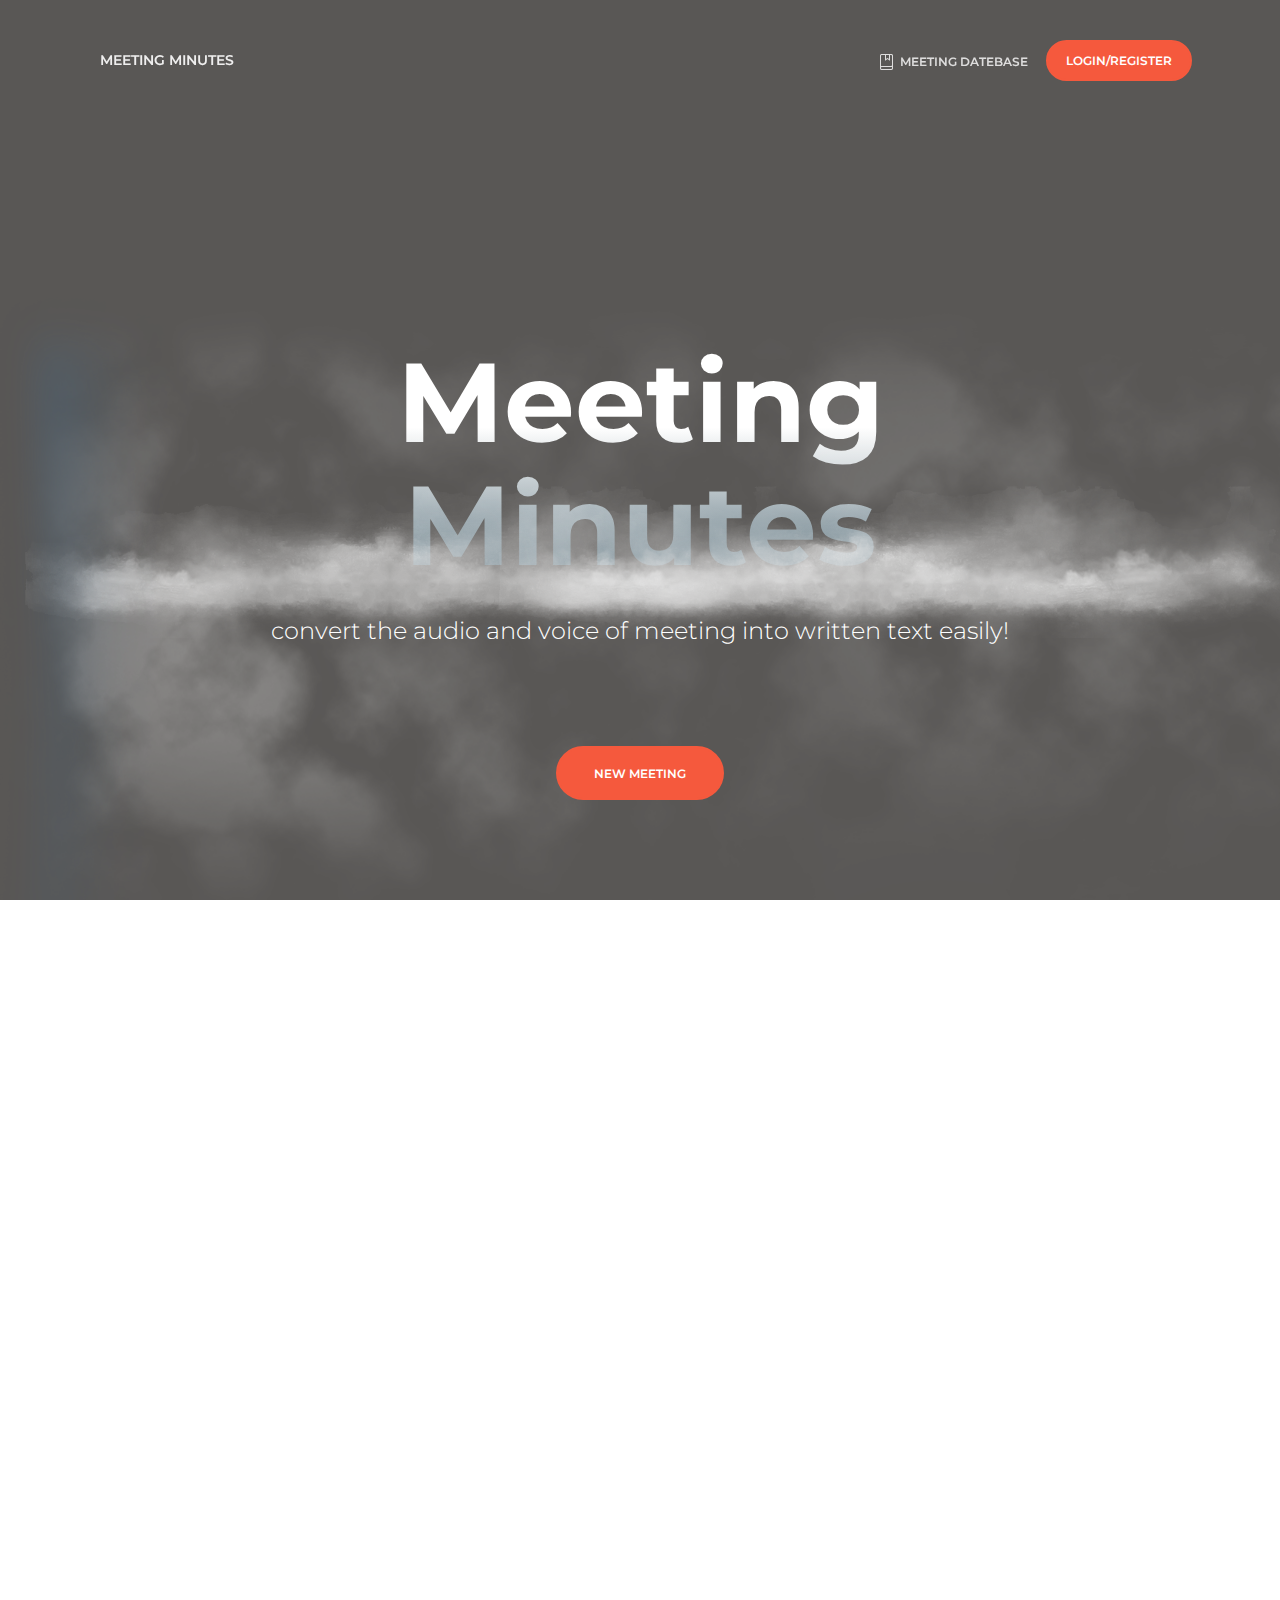
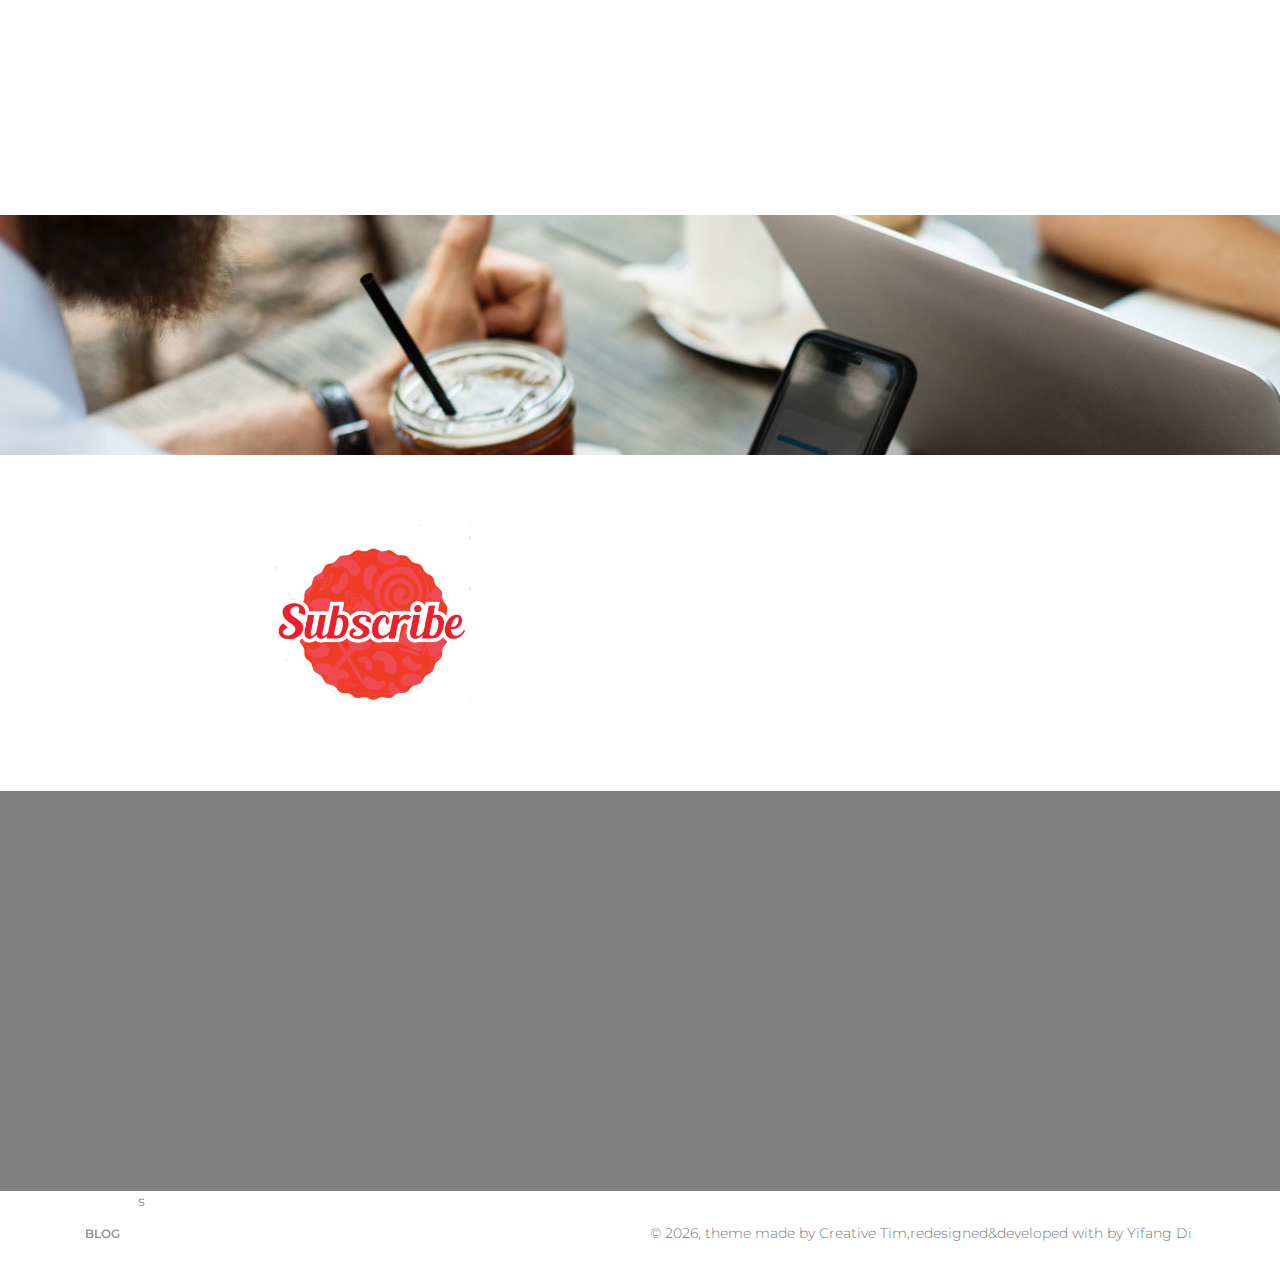
==== commit ae4278ee: "adjust" ====
--- a/index.html
+++ b/index.html
@@ -29,36 +29,36 @@
                     <span class="navbar-toggler-bar"></span>
                     <span class="navbar-toggler-bar"></span>
                 </button>
-                <a class="navbar-brand" href="https://www.creative-tim.com">Meeting Minutes</a>
+                <a class="navbar-brand" href="index.html">Meeting Minutes</a>
             </div>
             <div class="collapse navbar-collapse" id="navbarToggler">
                 <ul class="navbar-nav ml-auto">
                     <li class="nav-item">
-                        <a class="nav-link" rel="tooltip" title="Follow us on Twitter" data-placement="bottom" href="https://twitter.com/CreativeTim" target="_blank">
+                        <a class="nav-link" rel="tooltip" title="Follow us on Twitter" data-placement="bottom" href="#" target="_blank">
                             <i class="fa fa-twitter"></i>
                             <p class="d-lg-none">Twitter</p>
                         </a>
                     </li>
                     <li class="nav-item">
-                        <a class="nav-link" rel="tooltip" title="Like us on Facebook" data-placement="bottom" href="https://www.facebook.com/CreativeTim" target="_blank">
+                        <a class="nav-link" rel="tooltip" title="Like us on Facebook" data-placement="bottom" href="#" target="_blank">
                             <i class="fa fa-facebook-square"></i>
                             <p class="d-lg-none">Facebook</p>
                         </a>
                     </li>
                     <li class="nav-item">
-                        <a class="nav-link" rel="tooltip" title="Follow us on Instagram" data-placement="bottom" href="https://www.instagram.com/CreativeTimOfficial" target="_blank">
+                        <a class="nav-link" rel="tooltip" title="Follow us on Instagram" data-placement="bottom" href="#" target="_blank">
                             <i class="fa fa-instagram"></i>
                             <p class="d-lg-none">Instagram</p>
                         </a>
                     </li>
                     <li class="nav-item">
-                        <a class="nav-link" rel="tooltip" title="Star on GitHub" data-placement="bottom" href="https://www.github.com/CreativeTimOfficial/paper-kit" target="_blank">
+                        <a class="nav-link" rel="tooltip" title="Star on GitHub" data-placement="bottom" href="https://github.com/YvonneD" target="_blank">
                             <i class="fa fa-github"></i>
                             <p class="d-lg-none">GitHub</p>
                         </a>
                     </li>
                     <li class="nav-item">
-                        <a href="documentation/tutorial-components.html" target="_blank" class="nav-link"><i class="nc-icon nc-book-bookmark"></i> Meeting Datebase</a>
+                        <a href="examples/database.html" target="_blank" class="nav-link"><i class="nc-icon nc-book-bookmark"></i> Meeting Datebase</a>
                     </li>
                     <li class="nav-item">
                         <a href="examples/register.html" target="_blank" class="btn btn-danger btn-round">Login/Register</a>
@@ -86,7 +86,7 @@
             </div>
             <div class="moving-clouds" style="background-image: url('assets/img/clouds.png'); ">
             </div>
-            <a href="examples/profile.html" class="btn btn-danger btn-round new">New Meeting</a>
+            <a href="examples/new.html" class="btn btn-danger btn-round new">New Meeting</a>
         </div>
         <div class="main">
             <div class="section">
@@ -146,13 +146,12 @@
             <div class="row">
                 <nav class="footer-nav">
                     <ul>
-                        <li><a href="http://www.creative-tim.com">Creative Tim</a></li>
                         <li><a href="https://yifangdi.blogspot.com/">Blog</a></li>
                     </ul>
-                </nav>
+                </nav>s
                 <div class="credits ml-auto">
                     <span class="copyright">
-                        © <script>document.write(new Date().getFullYear())</script>, theme <i class="fa fa-heart heart"></i> by Creative Tim
+                        © <script>document.write(new Date().getFullYear())</script>, theme made by Creative Tim,redesigned&developed with<i class="fa fa-heart heart"></i> by Yifang Di
                     </span>
                 </div>
             </div>
